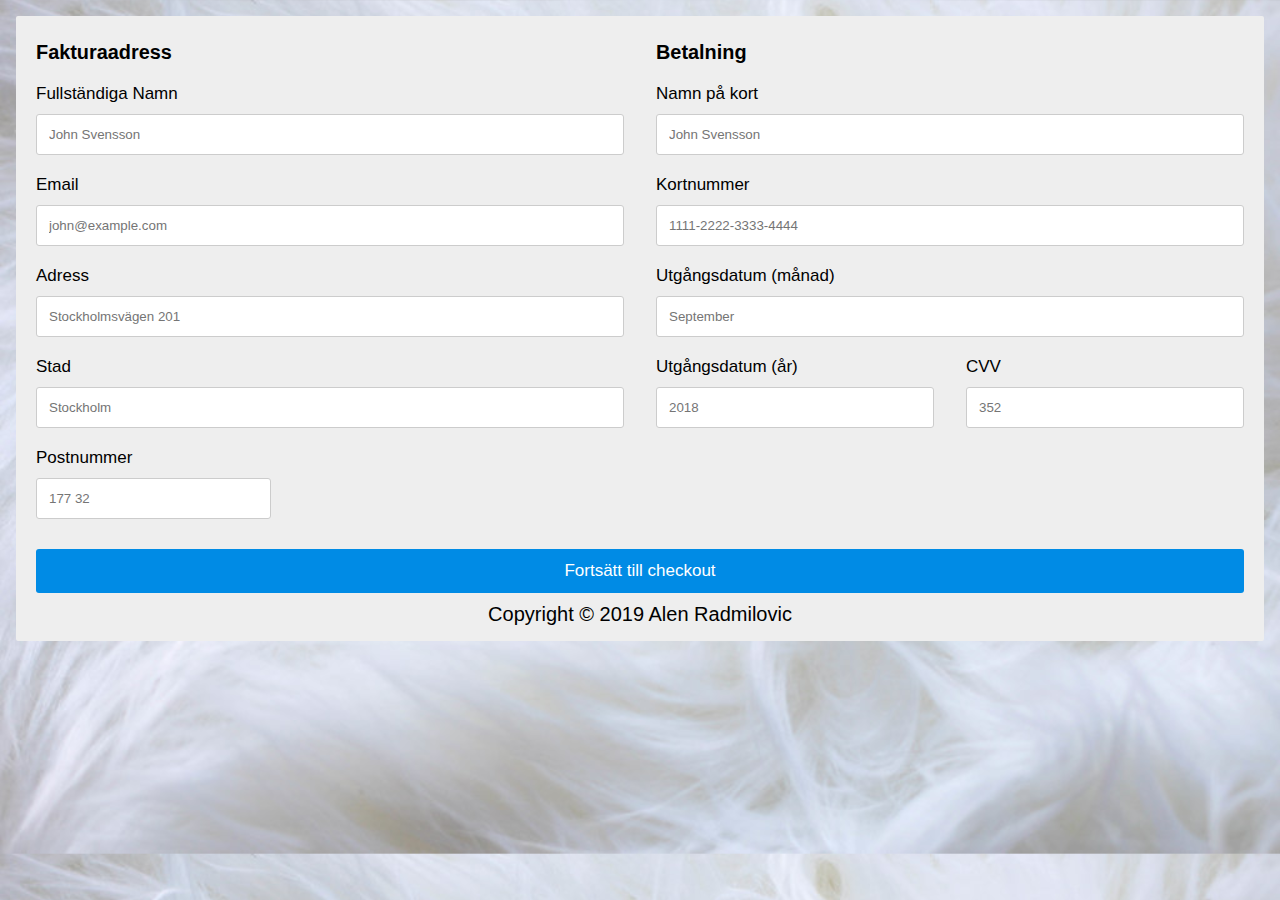
==== index-shop.html @ 19edc66f "Add files via upload" ====
<!DOCTYPE html>
<html lang="en" dir="ltr">
  <head>
    <meta name="viewport" content="width=device-width, initial-scale=1.0">
    <meta charset="utf-8">
    <link rel="stylesheet"  type="text/css" href="css/style-shop.css">
    <link rel="stylesheet"  type="text/css" href="css/grid4.css">
    <script src="js/script-style4.js"></script>
    <title>Corner Closet</title>
  </head>
   <body>
  <div class="row">
  <div class="col-75">
    <div class="container">
      <form action="/action_page.php">

        <div class="row">
          <div class="col-50">
            <h3>Fakturaadress</h3>
            <label for="fname"><i class="fa fa-user"></i>Fullständiga Namn</label>
            <input type="text" id="fname" name="firstname" placeholder="John Svensson">
            <label for="email"><i class="fa fa-envelope"></i>Email</label>
            <input type="text" id="email" name="email" placeholder="john@example.com">
            <label for="adr"><i class="fa fa-address-card-o"></i>Adress</label>
            <input type="text" id="adr" name="address" placeholder="Stockholmsvägen 201">
            <label for="city"><i class="fa fa-institution"></i>Stad</label>
            <input type="text" id="city" name="city" placeholder="Stockholm">

            <div class="row">

              <div class="col-50">
                <label for="zip">Postnummer</label>
                <input type="text" id="zip" name="zip" placeholder="177 32">
              </div>
            </div>
          </div>

          <div class="col-50">
            <h3>Betalning</h3>
            <label for="cname">Namn på kort</label>
            <input type="text" id="cname" name="cardname" placeholder="John Svensson">
            <label for="ccnum">Kortnummer</label>
            <input type="text" id="ccnum" name="cardnumber" placeholder="1111-2222-3333-4444">
            <label for="expmonth">Utgångsdatum (månad)</label>
            <input type="text" id="expmonth" name="expmonth" placeholder="September">
            <div class="row">
              <div class="col-50">
                <label for="expyear">Utgångsdatum (år)</label>
                <input type="text" id="expyear" name="expyear" placeholder="2018">
              </div>
              <div class="col-50">
                <label for="cvv">CVV</label>
                <input type="text" id="cvv" name="cvv" placeholder="352">
              </div>
            </div>
          </div>

        </div>
        <input type="submit" value="Fortsätt till checkout" class="btn">
      </form>
      <footer>
        <div class="footer">
          Copyright &copy; 2019 Alen Radmilovic
        </div>
      </footer>
    </div>
  </div>
</div>
  </body>
</html>
---- css/style-shop.css ----
body {
  font-family: "Trebuchet MS", Helvetica, sans-serif;
  font-size: 17px;
  padding: 8px;
  background-image: url(..//images/bakom1.jpg);
  background-size: cover;
}

* {
  box-sizing: border-box;
}

#zip{
  width: 40%;
}

.row {
  display: -ms-flexbox;
  display: flex;
  -ms-flex-wrap: wrap;
  flex-wrap: wrap;
  margin: 0 -16px;
}

.col-25 {
  -ms-flex: 25%;
  flex: 25%;
}

.col-50 {
  -ms-flex: 50%;
  flex: 50%;
}

.col-75 {
  -ms-flex: 75%;
  flex: 75%;
}

.col-25,
.col-50,
.col-75 {
  padding: 0 16px;
}

.container {
  padding: 5px 20px 15px 20px;
  background-color: rgb(238, 238, 238);
  border-radius: 2px;
}

input[type=text] {
  width: 100%;
  margin-bottom: 20px;
  padding: 12px;
  border: 1px solid #ccc;
  border-radius: 3px;
}

label {
  margin-bottom: 10px;
  display: block;
}

.icon-container {
  margin-bottom: 20px;
  padding: 7px 0;
  font-size: 24px;
}

.btn {
  background-color:rgb(0, 139, 229);
  color: white;
  padding: 12px;
  margin: 10px 0;
  border: none;
  width: 100%;
  border-radius: 3px;
  cursor: pointer;
  font-size: 17px;
}

.footer{
  font-size: 20px;
  width:100%;
  display: flex;
  flex-direction: column;
  align-items: center;
}

.btn:hover {
  transform: scale(1.01);
  font-weight: bold;
}

a {
  color: #2196F3;
}

@media (max-width: 800px) {
  .row {
    flex-direction: column-reverse;
  }
  .col-25 {
    margin-bottom: 20px;
  }
}
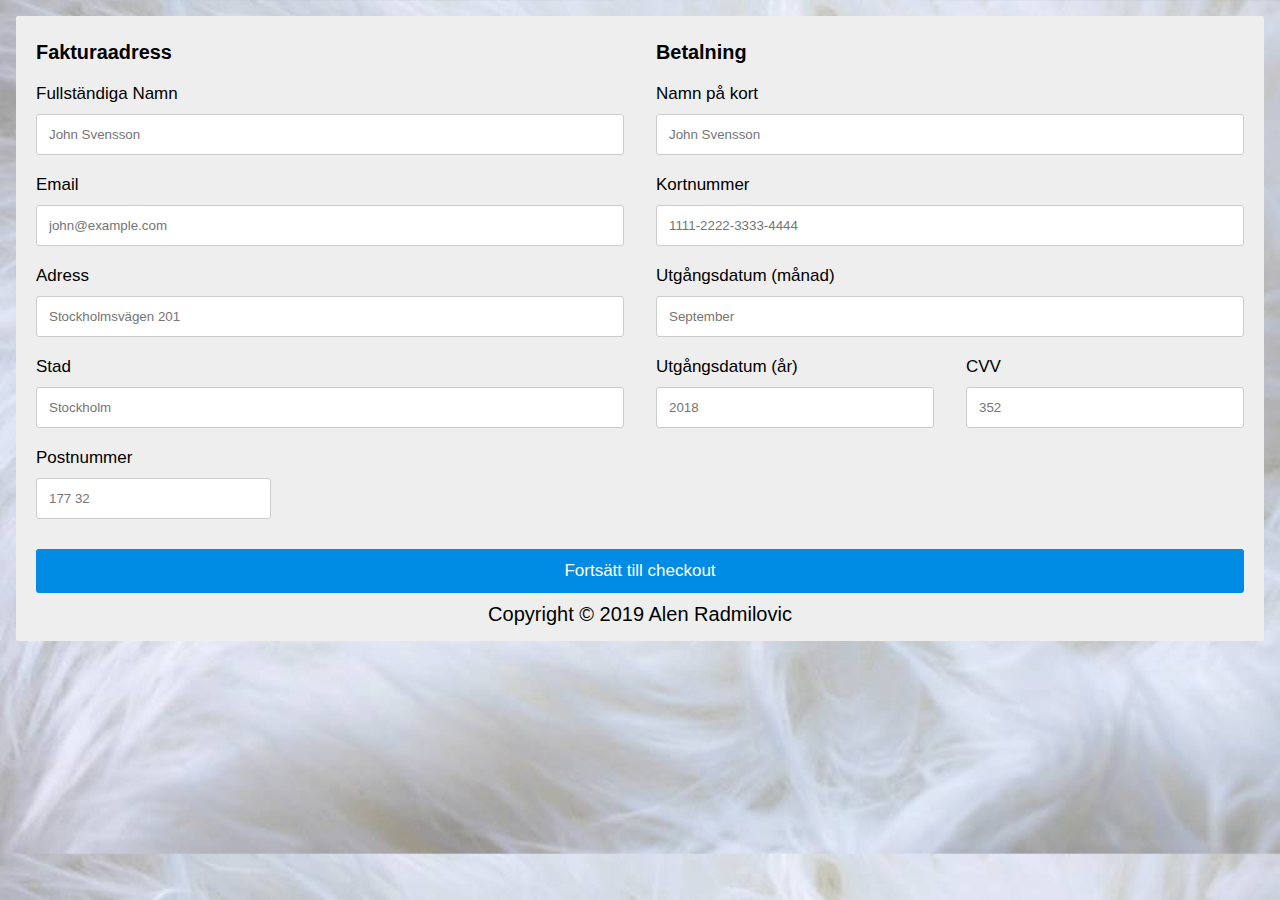
==== commit 7c770c80: "update" ====
--- a/index-shop.html
+++ b/index-shop.html
@@ -5,7 +5,7 @@
     <meta charset="utf-8">
     <link rel="stylesheet"  type="text/css" href="css/style-shop.css">
     <link rel="stylesheet"  type="text/css" href="css/grid4.css">
-    <script src="js/script-style4.js"></script>
+    <script src="js/script-style.js"></script>
     <title>Corner Closet</title>
   </head>
    <body>
@@ -56,7 +56,7 @@
           </div>
 
         </div>
-        <input type="submit" value="Fortsätt till checkout" class="btn">
+        <input onclick="myFunction()" type="submit" value="Fortsätt till checkout" class="btn">
       </form>
       <footer>
         <div class="footer">
